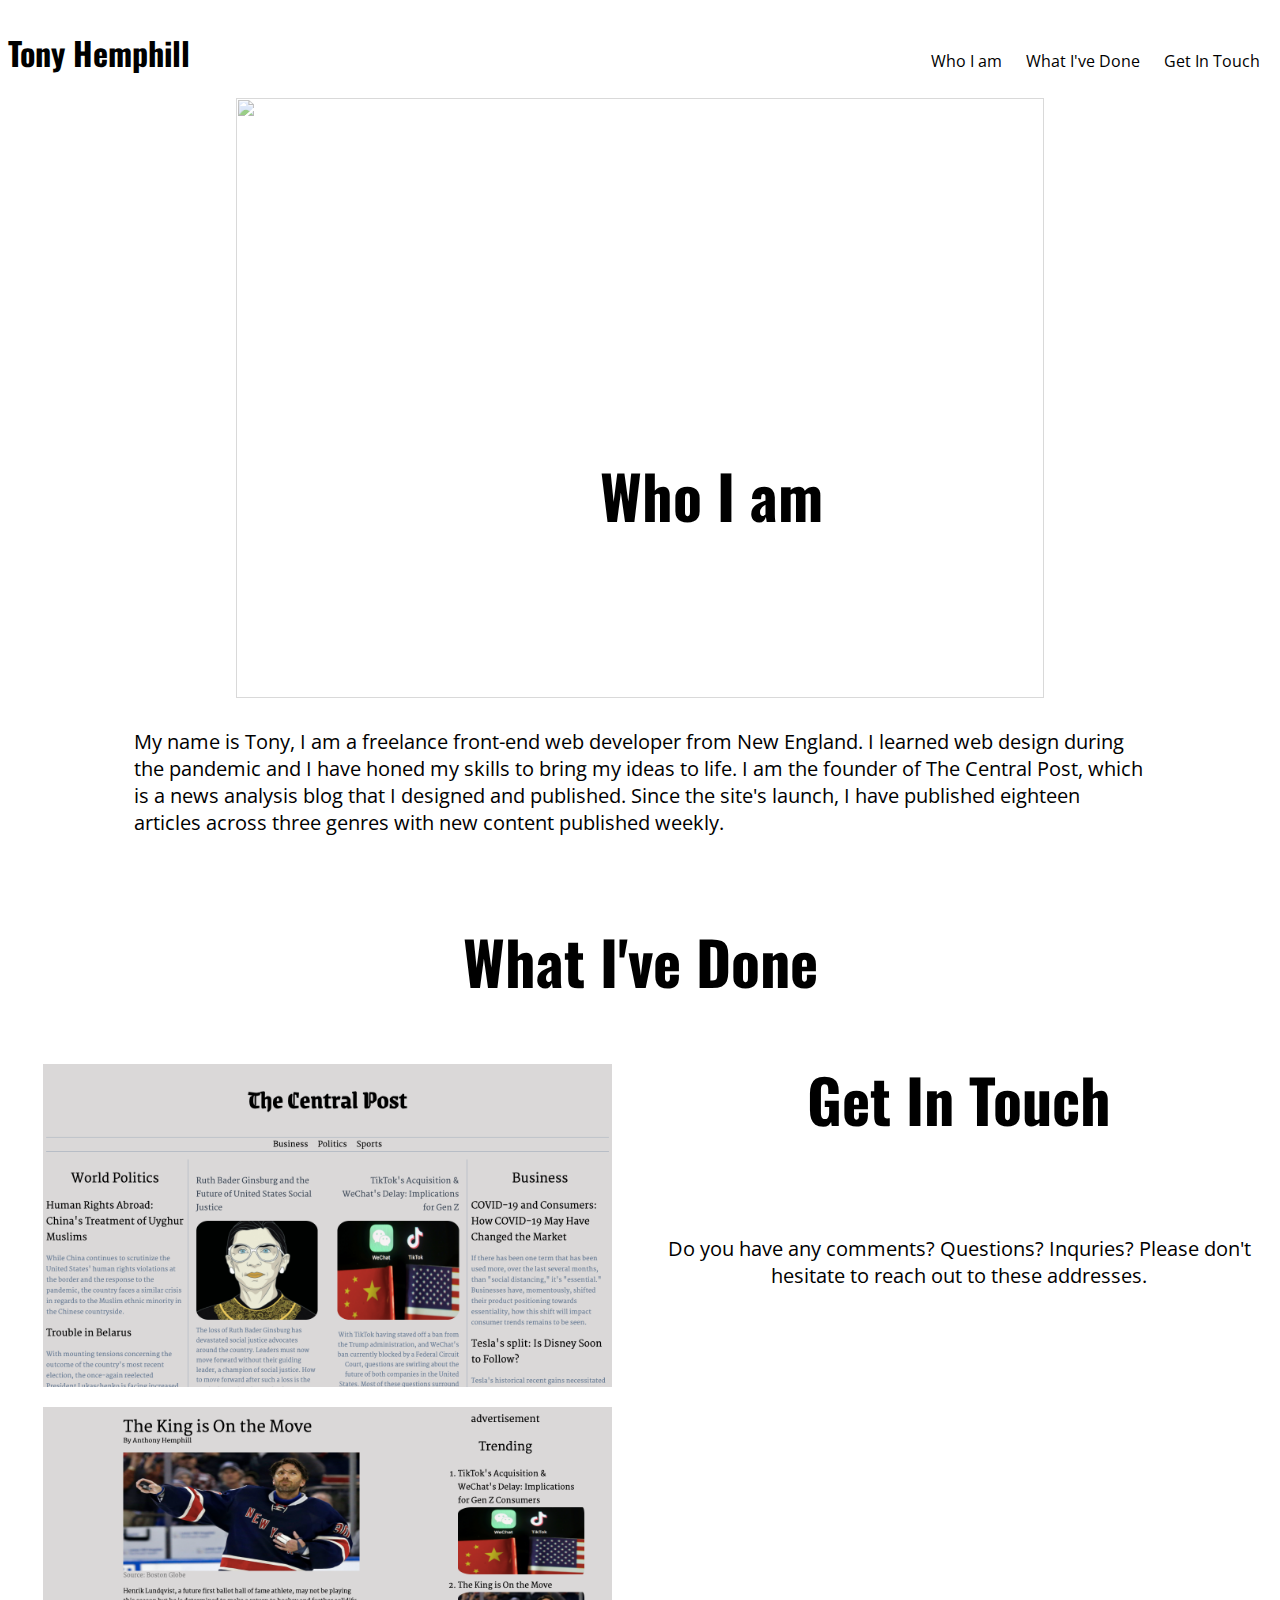
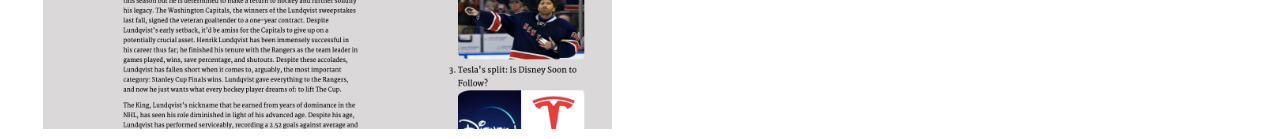
==== portfolio.html @ 8309cb20 "second commit" ====
<!DOCTYPE html>
<html>
<head>
<link rel="stylesheet" href="./portfoliostyle.css" type="text/css">
<link rel="preconnect" href="https://fonts.gstatic.com">
<link href="https://fonts.googleapis.com/css2?family=Open+Sans&family=Oswald:wght@700&display=swap" rel="stylesheet">
<script src="https://use.fontawesome.com/3d2f7e8eb6.js"></script>
</head>
<body>
<header>
<h1>Tony Hemphill</h1>
<nav class="navigation">
<a href="#About">Who I am</a>
<a href="#Gallery">What I've Done</a>
<a href="#contact">Get In Touch</a>
</nav>
</header>
<section id="About">
<img class="profilepic" src="./portfoliopic.jpeg" />
<h2 class="about-title">Who I am</h2>
<p class="about-description">My name is Tony, I am a freelance front-end web developer from New England. 
I learned web design during the pandemic and I have honed my skills to bring my ideas to life. I am 
the founder of The Central Post, which is a news analysis blog that I designed and published. Since the site's launch,
I have published eighteen articles across three genres with new content published weekly.</p>
</section>
<section id="Gallery">
    <h2 class="gallery-title">What I've Done</h2>
    <img class="gallery-image" src="./CentralPostcapture.png" />
    <img class="gallery-image" src="./CentralPostArticleCapture.png" />
</section>
<section id="contact">
    <h2 class="contact-title">Get In Touch</h2>
    <i class="fa fa-envelope fa-5x" aria-hidden="true"></i>
    <i class="fa fa-github-square fa-5x"></i>
    <i class="fa fa-linkedin fa-5x"></i>
    <p class="contact-description">Do you have any comments? Questions? Inquries? Please don't hesitate
        to reach out to these addresses.
    </p>
    </section>
<footer>
</footer>
</body>
</html>
---- portfoliostyle.css ----
body {
font-family: "Open Sans", serif;
min-height: 900px;
max-height: 2160px;
}
h1,
h2,
h3 {
font-family: "Oswald";
}
header {
display: inline-block;
}
nav {
position: absolute;
right: 0px;
top: 50px;
}
a {
text-decoration: none;
color: black;
}
nav a {
padding-right: 20px;
}
section {


}
.about-title {
font-size: 60px;
text-align: center;
color: black;
position: absolute;
top: 400px;
left: 600px;
}
.about-description {
font-size: 20px;
width: 80%;
margin: 0 auto;
padding: 30px 0px;

}
.profilepic {
display: block;
margin: auto;
width: 80%;
height: 600px;
text-align: center;
opacity: 0.6;
}
.gallery-title {
    text-align: center;
    font-size: 60px;
}
.gallery-image {

   width: 45%;
   height: 50%; 
   padding: 10px 35px;
   float: left;
}
.contact-title {
    text-align: center;
    font-size: 60px;
}
#contact i {
    padding: 10px;
    text-align: middle;
    position: static;
    
}
.contact-description {
    font-size: 20px;
    text-align: center;
}
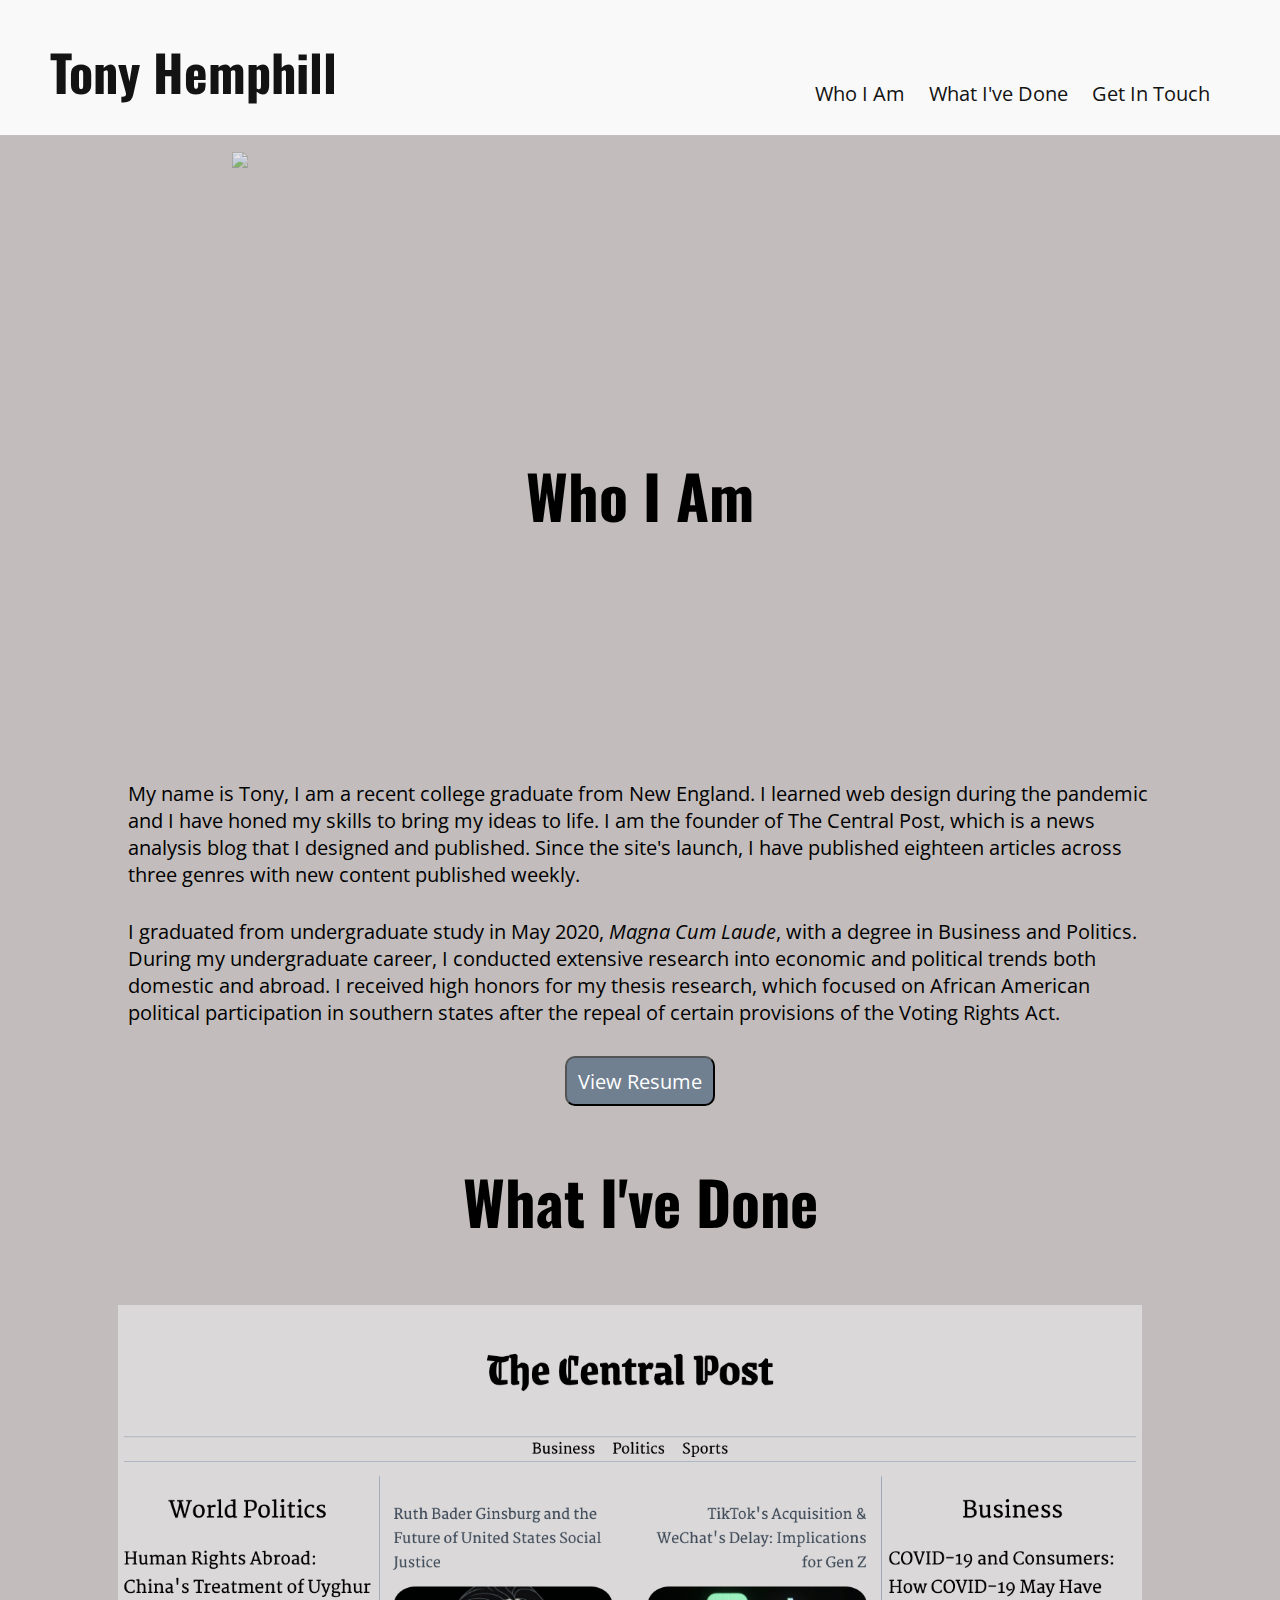
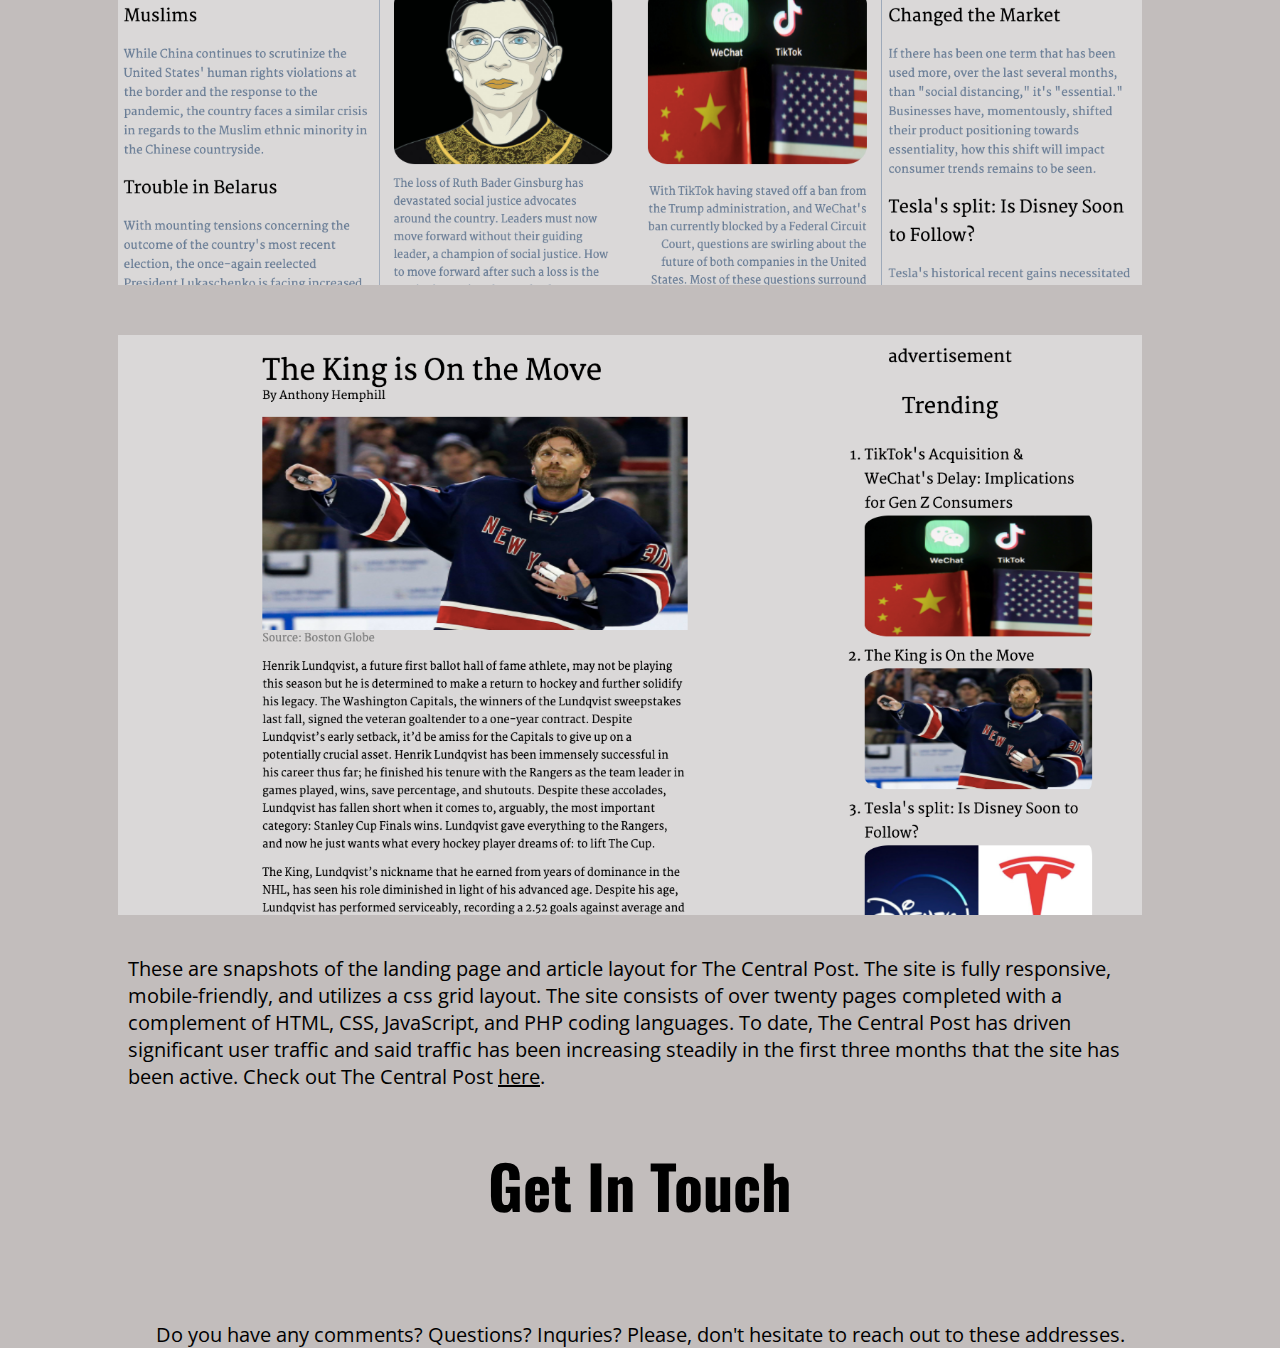
==== commit 67ba2ace: "fourth commit" ====
--- a/portfolio.html
+++ b/portfolio.html
@@ -1,43 +1,92 @@
 <!DOCTYPE html>
 <html>
 <head>
+    <title>My Portfolio</title>
+    <meta name="viewport" content="width=device-width, initial-scale=1.0" />
 <link rel="stylesheet" href="./portfoliostyle.css" type="text/css">
 <link rel="preconnect" href="https://fonts.gstatic.com">
 <link href="https://fonts.googleapis.com/css2?family=Open+Sans&family=Oswald:wght@700&display=swap" rel="stylesheet">
 <script src="https://use.fontawesome.com/3d2f7e8eb6.js"></script>
+
 </head>
 <body>
 <header>
-<h1>Tony Hemphill</h1>
+<h1 class="logo">Tony Hemphill</h1>
 <nav class="navigation">
-<a href="#About">Who I am</a>
+<a href="#About">Who I Am</a>
 <a href="#Gallery">What I've Done</a>
 <a href="#contact">Get In Touch</a>
 </nav>
 </header>
 <section id="About">
 <img class="profilepic" src="./portfoliopic.jpeg" />
-<h2 class="about-title">Who I am</h2>
-<p class="about-description">My name is Tony, I am a freelance front-end web developer from New England. 
+<h2 class="about-title">Who I Am</h2>
+<div class="description-container">
+<p class="about-description">My name is Tony, I am a recent college graduate from New England. 
 I learned web design during the pandemic and I have honed my skills to bring my ideas to life. I am 
 the founder of The Central Post, which is a news analysis blog that I designed and published. Since the site's launch,
 I have published eighteen articles across three genres with new content published weekly.</p>
+<p class="about-description" style="padding-top: 0px">I graduated from undergraduate study in May 2020, <em>Magna
+    Cum Laude</em>, with a degree in Business and Politics. During my undergraduate career,
+    I conducted extensive research into economic and political trends both domestic and abroad. I received
+    high honors for my thesis research, which focused on African American political participation
+    in southern states after the repeal of certain provisions of the Voting Rights Act.</p>
+<div class="about-description" id="read-more">
+    <h2>Education</h2>
+    <h3>Bachelor of Arts <em>Magna Cum Laude</em>, Politics & Business</h3>
+    <h4>Saint Anselm College, Manchester, NH 03102</h4>
+    <ul>
+        <li><p>GPA: 3.63</p></li>
+        <li><p>Honors: Dean's List Scholar, Talent Achievement Scholarship recipient</p></li>
+        <li>Societies: Alpha Lambda Delta National Honor Society for First-Year Students, National Society of Leadership and Success</li>
+    </ul>
+    <h2>Experience</h2>
+    <h3>Founder, The Central Post</h3>
+    <p>Develop, maintain, and create content for over a thousand viewers per month. Provide nuanced, thoughtful analysis
+        of politics, financial markets, and sports. Write up to 4,500 words per week. Written over ten thousand total words since 
+        founding the organization.
+    </p>
+    <h3>Freelance designer/writer, Fiverr</h3>
+    <p>Create custom web design projects for one-hundred clients per month. Write up to twenty content
+        articles for blog and news sources per month. 
+    </p>
+    <h2>Skills & Certifications</h2>
+    <ul>
+    <li>HTML5 Certification, 2020, Codecademy</li>
+    <li>CSS3 Certification, 2020, Codecademy</li>
+    <li>JavaScript Certification, 2020, Codecademy</li>
+    <li>Building Interactive Websites With JavaScript, 2021, Codecademy</li>
+    <li>Build a Website With HTML, CSS, and GitHub Pages, 2021, Codecademy</li>
+    </ul>
+    </div>
+    </div>
+</section>
+<button id="open-button">View Resume</button>
+<button id="close-button">Hide Resume</button>
 </section>
 <section id="Gallery">
     <h2 class="gallery-title">What I've Done</h2>
     <img class="gallery-image" src="./CentralPostcapture.png" />
     <img class="gallery-image" src="./CentralPostArticleCapture.png" />
+    <p class="gallery-description">These are snapshots of the landing page and 
+        article layout for The Central Post. The site is fully responsive, mobile-friendly,
+        and utilizes a css grid layout. The site consists of over twenty pages completed with
+        a complement of HTML, CSS, JavaScript, and PHP coding languages. To date, The Central Post has driven
+        significant user traffic and said traffic has been increasing steadily in the first three months that the 
+        site has been active. Check out The Central Post <a href="#"><u>here</u></a>.
+    </p>
 </section>
-<section id="contact">
+<section class="contact" id="contact">
     <h2 class="contact-title">Get In Touch</h2>
-    <i class="fa fa-envelope fa-5x" aria-hidden="true"></i>
-    <i class="fa fa-github-square fa-5x"></i>
-    <i class="fa fa-linkedin fa-5x"></i>
-    <p class="contact-description">Do you have any comments? Questions? Inquries? Please don't hesitate
+    <a href="mailto:tonyhemphill63@gmail.com"><i class="fa fa-envelope fa-5x" aria-hidden="true"></i></a>
+    <a href="https://github.com/bronx20a" target="_blank"><i class="fa fa-github-square fa-5x"></i></a>
+    <a href="https://www.linkedin.com/in/anthony-hemphill-2aa7b31b9/" target="_blank"><i class="fa fa-linkedin fa-5x"></i></a>
+    <p class="contact-description">Do you have any comments? Questions? Inquries? Please, don't hesitate
         to reach out to these addresses.
     </p>
     </section>
 <footer>
 </footer>
 </body>
+<script src="portfolioscript.js"></script>
 </html>--- a/portfoliostyle.css
+++ b/portfoliostyle.css
@@ -1,31 +1,71 @@
 body {
 font-family: "Open Sans", serif;
-min-height: 900px;
+min-width: 200px;
+max-width: 2160px;
+min-height: 200px;
 max-height: 2160px;
-}
+animation: fadeInAnimation ease 3s;
+animation-iteration-count: 1; 
+animation-fill-mode: forwards;
+background-color: #C2BDBC;
+box-sizing: border-box;
+margin: 0px;
+
+}
+@keyframes fadeInAnimation { 
+    0% { 
+        opacity: 0; 
+    } 
+    100% { 
+        opacity: 1; 
+     } 
+} 
 h1,
 h2,
-h3 {
+h3,
+h4 {
 font-family: "Oswald";
 }
 header {
 display: inline-block;
+position: fixed;
+top: 0px;
+overflow: visible;
+z-index: 1;
+width: 100%;
+height: 15%;
+background-color: white;
+opacity: 0.9;
 }
 nav {
 position: absolute;
 right: 0px;
-top: 50px;
+top: 80px;
+margin-right: 50px;
+
 }
 a {
 text-decoration: none;
 color: black;
 }
+
+.logo {
+font-size: 50px;
+margin-left: 50px;
+}
+nav a:hover {
+    color: gray;
+}
+nav a:active {
+    background-color: gray;
+}
 nav a {
 padding-right: 20px;
-}
-section {
-
-
+transition: 500ms 500ms ease-out;
+font-size: 20px;
+}
+#About {
+    margin-top: 150px;
 }
 .about-title {
 font-size: 60px;
@@ -33,14 +73,40 @@
 color: black;
 position: absolute;
 top: 400px;
-left: 600px;
+left: 0px;
+width: 100%;
 }
 .about-description {
 font-size: 20px;
 width: 80%;
 margin: 0 auto;
 padding: 30px 0px;
-
+}
+button {
+  margin: 0 auto;
+  display: block;
+  height: 50px;
+  width: 150px;
+  border-radius: 10px;
+  background-color: slategray;
+  font-family: "Open Sans";
+  font-size: 20px;
+  color: white;
+  cursor: pointer;
+  transition: text-decoration 300ms 300ms ease-out;
+}
+button:hover {
+    text-decoration: underline;
+}
+button:active {
+    background-color: gray;
+}
+#read-more {
+padding-top: 0px;
+display: none;
+}
+#close-button {
+    display: none;
 }
 .profilepic {
 display: block;
@@ -50,6 +116,7 @@
 text-align: center;
 opacity: 0.6;
 }
+
 .gallery-title {
     text-align: center;
     font-size: 60px;
@@ -60,6 +127,13 @@
    height: 50%; 
    padding: 10px 35px;
    float: left;
+   margin-bottom: 30px;
+}
+.contact {
+    display: block;
+    margin: 0 auto;
+    text-align: center;
+    clear: both;
 }
 .contact-title {
     text-align: center;
@@ -67,11 +141,107 @@
 }
 #contact i {
     padding: 10px;
-    text-align: middle;
+    margin: 0 auto;
     position: static;
+    transition: color 500ms 500ms ease-out;
     
+}
+#contact i:hover {
+    color: blue;
 }
 .contact-description {
     font-size: 20px;
     text-align: center;
+}
+.gallery-description {
+font-size: 20px;
+width: 80%;
+margin: 0px auto;
+clear: both;
+}
+@media screen and (max-width: 767px) {
+    header {
+        width: 100%;
+        height: 20%;
+    }
+    #about {
+        margin-top: 300px;
+    }
+    nav {
+        position: static;
+        margin: 10px 0px;
+        text-align: center;
+    }
+    nav a {
+        padding-right: 0px;
+        padding-left: 10px;
+        font-size: 17px;
+    }
+    nav a:before {
+        padding-left: 0px;
+    }
+    .logo {
+        margin: 10px;
+        text-align: center;
+    }
+    .about-image {
+        height: 10%;
+    }
+    .gallery-image {
+        width: 100%;
+        padding-left: 0px;
+        padding-right: 0px;
+    }
+}
+@media screen and (width: 320px) {
+    header {
+        height: 25%;
+    }
+    nav a {
+        padding-left: 5px;
+    }
+}
+@media screen and (max-width: 374px) {
+   #About {
+       margin-top: 0px;
+   }
+   nav a {
+       font-size: 12px;
+   }
+}
+@media screen and (min-width: 768px) and (max-width: 1366px) {
+header {
+    height: 15%;
+}
+.gallery-image {
+    width: 80%;
+    margin-left: 6.5%;
+}
+}
+@media screen and (max-height: 700px) {
+    header {
+        position: static;
+    }
+}
+@media screen and (max-width: 375px) and (max-height: 667px) {
+    #About {
+        margin-top: 0px;
+    }
+}
+@media screen and (width: 768px) {
+    nav {
+        margin-right: 30px;
+        top: 70px;
+    }
+    nav a {
+        font-size: 16px;
+    }
+}
+@media screen and (width: 1024px) and (height: 1366px) {
+    header {
+        height: 10%;
+    }
+    nav {
+        top: 70px;
+    }
 }